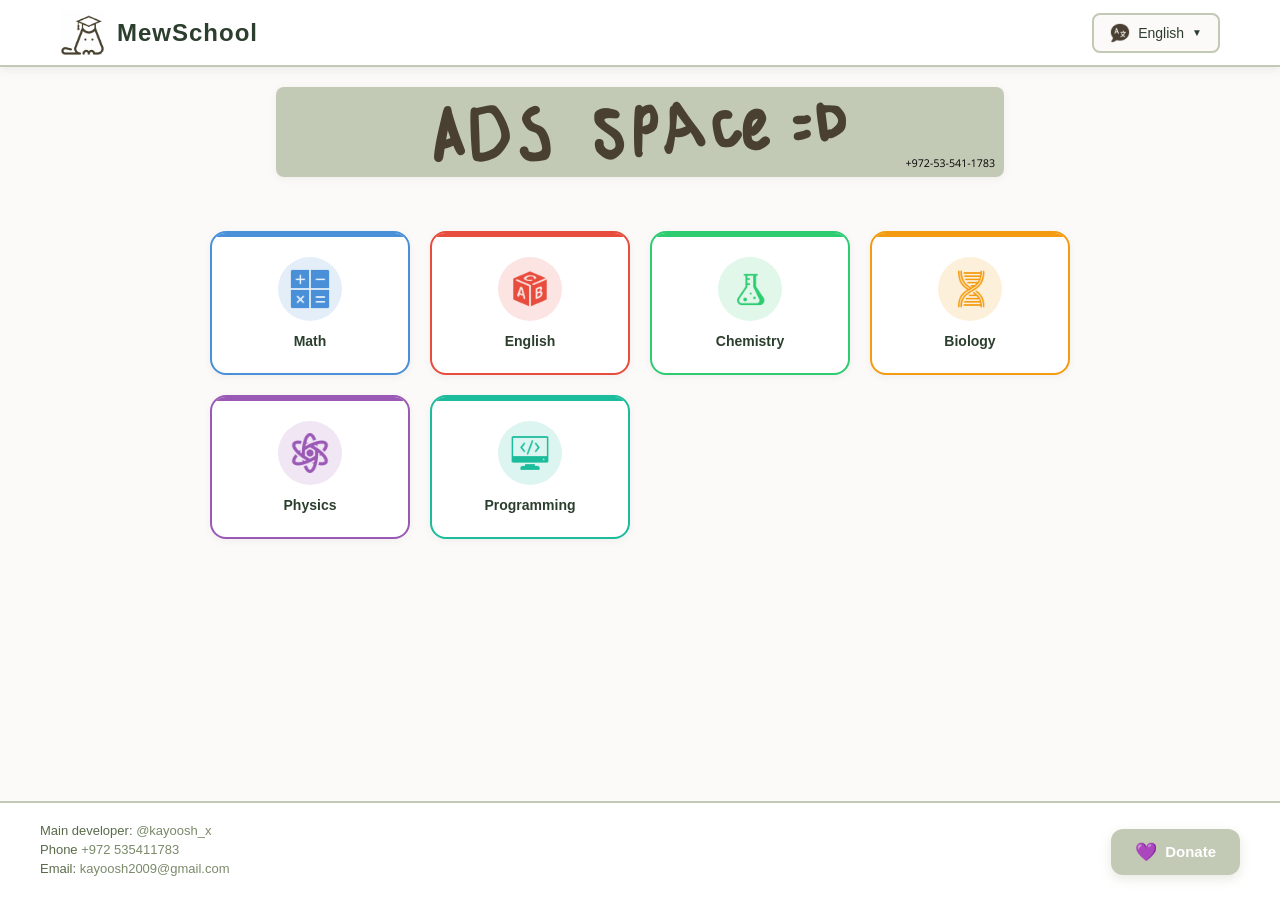
==== index_en.html @ ffbdfb0e "0.0.003" ====
<!DOCTYPE html>
<html lang="ru">
<head>
    <meta charset="UTF-8">
    <meta name="viewport" content="width=device-width, initial-scale=1.0">
    <title>MewSchool</title>
    <link rel="stylesheet" href="css/index_ru.css">
</head>
<body>

    <nav class="navbar">
        <div class="navbar-container">
            <a href="index.html" class="navbar-logo">
                <img src="img/logo_nav.png" alt="MewSchool Logo">
                <span class="navbar-title">MewSchool</span>
            </a>
            <div class="lang-selector">
                <button class="lang-btn" id="langBtn">
                    <img src="img/icons/lang.png" alt="Language" class="lang-main-icon">
                    <span class="lang-current">English</span>
                    <span class="lang-arrow">▼</span>
                </button>
                <div class="lang-dropdown" id="langDropdown">
                    <a href="index_en.html" data-lang="en" data-page="index_en.html">
                        <img src="img/icons/en.png" alt="USA" class="lang-flag">
                        <span>English</span>
                    </a>
                    <a href="index_ru.html" data-lang="ru" data-page="index_ru.html">
                        <img src="img/icons/ru.png" alt="Russia" class="lang-flag">
                        <span>Русский</span>
                    </a>
                    <a href="index.html" data-lang="he" data-page="index.html">
                        <img src="img/icons/he.png" alt="Israel" class="lang-flag">
                        <span>עברית</span>
                    </a>
                </div>
            </div>
        </div>
    </nav>

    <section class="ad-banner">
        <a href="#">
            <img src="img/adbanner_he.png" alt="Advertisement" width="728" height="90">
        </a>
    </section>
    
    <section class="subjects-section">
        <div class="subjects-grid">

            <a href="#" class="subject-card" style="--card-color: #4A90D9;">
                <div class="subject-icon">
                    <img src="img/icons/math.png" alt="מתמטיקה">
                </div>
                <span class="subject-name">Math</span>
            </a>

            <a href="#" class="subject-card" style="--card-color: #E74C3C;">
                <div class="subject-icon">
                    <img src="img/icons/english.png" alt="אנגלית">
                </div>
                <span class="subject-name">English</span>
            </a>

            <a href="#" class="subject-card" style="--card-color: #2ECC71;">
                <div class="subject-icon">
                    <img src="img/icons/chemistry.png" alt="כימיה">
                </div>
                <span class="subject-name">Chemistry</span>
            </a>

            <a href="#" class="subject-card" style="--card-color: #F39C12;">
                <div class="subject-icon">
                    <img src="img/icons/biology.png" alt="ביולוגיה">
                </div>
                <span class="subject-name">Biology</span>
            </a>

            <a href="#" class="subject-card" style="--card-color: #9B59B6;">
                <div class="subject-icon">
                    <img src="img/icons/physics.png" alt="פיזיקה">
                </div>
                <span class="subject-name">Physics</span>
            </a>

            <a href="#" class="subject-card" style="--card-color: #1ABC9C;">
                <div class="subject-icon">
                    <img src="img/icons/programming.png" alt="תכנות">
                </div>
                <span class="subject-name">Programming</span>
            </a>

        </div>
    </section>

    <footer class="footer">
        <div class="footer-container">
            <div class="footer-info">
                <p>Main developer: <a href="#">@kayoosh_x</a></p>
                <p>Phone <a href="tel:+972535411783">+972 535411783</a></p>
                <p>Email: <a href="mailto:kayoosh2009@gmail.com">kayoosh2009@gmail.com</a></p>
            </div>
            
            <a href="#" class="donate-btn">
                <span class="donate-icon">💜</span>
                <span>Donate</span>
            </a>
        </div>
    </footer>

    <!-- Подключаем ваш JS файл -->
    <script src="js/index.js"></script>
</body>
</html>
---- css/index_ru.css ----
* {
    margin: 0;
    padding: 0;
    box-sizing: border-box;
}

body {
    font-family: 'Segoe UI', Tahoma, Arial, sans-serif;
    background-color: #fcf9f9;
    color: #2c3e2d;
    min-height: 100vh;
    display: flex;
    flex-direction: column;
    direction: ltr;
}

a {
    text-decoration: none;
    color: inherit;
}

/* ===== NAVBAR ===== */
.navbar {
    background-color: #ffffff;
    border-bottom: 2px solid #c2c9b5;
    position: sticky;
    top: 0;
    z-index: 1000;
    box-shadow: 0 2px 10px rgba(0, 0, 0, 0.08);
}

.navbar-container {
    max-width: 1200px;
    margin: 0 auto;
    padding: 10px 20px;
    display: flex;
    justify-content: space-between;
    align-items: center;
}

.navbar-logo {
    display: flex;
    align-items: center;
    gap: 12px;
    transition: transform 0.3s ease;
}

.navbar-logo:hover {
    transform: scale(1.02);
}

.navbar-logo img {
    height: 45px;
    width: auto;
}

.navbar-title {
    font-size: 24px;
    font-weight: 700;
    color: #2c3e2d;
    letter-spacing: 1px;
}

/* ===== LANGUAGE SELECTOR ===== */
.lang-selector {
    position: relative;
}

.lang-btn {
    background: #fcf9f9;
    border: 2px solid #c2c9b5;
    color: #2c3e2d;
    padding: 8px 16px;
    border-radius: 8px;
    cursor: pointer;
    display: flex;
    align-items: center;
    gap: 8px;
    font-size: 14px;
    transition: all 0.3s ease;
}

.lang-btn:hover {
    background: #c2c9b5;
    color: #ffffff;
}

.lang-main-icon {
    width: 20px;
    height: 20px;
    object-fit: contain;
}

.lang-arrow {
    font-size: 10px;
    transition: transform 0.3s ease;
}

.lang-selector.active .lang-arrow {
    transform: rotate(180deg);
}

.lang-dropdown {
    position: absolute;
    top: calc(100% + 8px);
    left: 0;
    background: #ffffff;
    border: 2px solid #c2c9b5;
    border-radius: 8px;
    overflow: hidden;
    opacity: 0;
    visibility: hidden;
    transform: translateY(-10px);
    transition: all 0.3s ease;
    min-width: 160px;
    box-shadow: 0 8px 20px rgba(0, 0, 0, 0.1);
}

.lang-selector.active .lang-dropdown {
    opacity: 1;
    visibility: visible;
    transform: translateY(0);
}

.lang-dropdown a {
    display: flex;
    align-items: center;
    gap: 10px;
    padding: 10px 16px;
    color: #2c3e2d;
    transition: background 0.2s ease;
    font-size: 14px;
}

.lang-dropdown a:hover {
    background: #c2c9b5;
    color: #ffffff;
}

.lang-dropdown a.active-lang {
    color: #5a6b4a;
    font-weight: bold;
    background: #f0ede6;
}

.lang-flag {
    width: 24px;
    height: 16px;
    object-fit: cover;
    border-radius: 2px;
}

/* ===== LANGUAGE SELECTOR ===== */
.lang-selector {
    position: relative;
}

.lang-btn {
    background: #fcf9f9;
    border: 2px solid #c2c9b5;
    color: #2c3e2d;
    padding: 8px 16px;
    border-radius: 8px;
    cursor: pointer;
    display: flex;
    align-items: center;
    gap: 8px;
    font-size: 14px;
    transition: all 0.3s ease;
}

.lang-btn:hover {
    background: #c2c9b5;
    color: #ffffff;
}

.lang-icon {
    font-size: 16px;
}

.lang-arrow {
    font-size: 10px;
    transition: transform 0.3s ease;
}

.lang-selector.active .lang-arrow {
    transform: rotate(180deg);
}

.lang-dropdown {
    position: absolute;
    top: calc(100% + 8px);
    left: 0;
    background: #ffffff;
    border: 2px solid #c2c9b5;
    border-radius: 8px;
    overflow: hidden;
    opacity: 0;
    visibility: hidden;
    transform: translateY(-10px);
    transition: all 0.3s ease;
    min-width: 140px;
    box-shadow: 0 8px 20px rgba(0, 0, 0, 0.1);
}

.lang-selector.active .lang-dropdown {
    opacity: 1;
    visibility: visible;
    transform: translateY(0);
}

.lang-dropdown a {
    display: block;
    padding: 10px 16px;
    color: #2c3e2d;
    transition: background 0.2s ease;
    font-size: 14px;
}

.lang-dropdown a:hover {
    background: #c2c9b5;
    color: #ffffff;
}

.lang-dropdown a.active-lang {
    color: #5a6b4a;
    font-weight: bold;
    background: #f0ede6;
}

/* ===== AD BANNER ===== */
.ad-banner {
    display: flex;
    justify-content: center;
    padding: 20px;
    background: transparent;
}

.ad-banner img {
    max-width: 100%;
    height: auto;
    border-radius: 8px;
    transition: transform 0.3s ease;
    box-shadow: 0 2px 10px rgba(0, 0, 0, 0.05);
}

.ad-banner img:hover {
    transform: scale(1.02);
}

/* ===== SUBJECTS SECTION ===== */
.subjects-section {
    flex: 1;
    max-width: 900px;
    margin: 0 auto;
    padding: 30px 20px;
    width: 100%;
}

.subjects-grid {
    display: grid;
    grid-template-columns: repeat(4, 1fr);
    gap: 20px;
}

/* ===== SUBJECT CARD ===== */
.subject-card {
    background: #ffffff;
    border: 2px solid var(--card-color, #c2c9b5);
    border-radius: 16px;
    padding: 24px 16px;
    display: flex;
    flex-direction: column;
    align-items: center;
    gap: 12px;
    transition: all 0.3s ease;
    position: relative;
    overflow: hidden;
    box-shadow: 0 2px 8px rgba(0, 0, 0, 0.05);
}

.subject-card::before {
    content: '';
    position: absolute;
    top: 0;
    left: 0;
    right: 0;
    height: 4px;
    background: var(--card-color, #c2c9b5);
}

.subject-card:hover {
    transform: translateY(-5px);
    box-shadow: 0 8px 25px rgba(0, 0, 0, 0.12),
        0 0 15px color-mix(in srgb, var(--card-color) 20%, transparent);
    border-color: var(--card-color);
}

.subject-icon {
    width: 64px;
    height: 64px;
    display: flex;
    align-items: center;
    justify-content: center;
    border-radius: 50%;
    background: color-mix(in srgb, var(--card-color) 15%, #ffffff);
    padding: 12px;
}

.subject-icon img {
    width: 100%;
    height: 100%;
    object-fit: contain;
}

.subject-name {
    font-size: 14px;
    font-weight: 600;
    text-align: center;
    color: #2c3e2d;
}

/* ===== FOOTER ===== */
.footer {
    background: #ffffff;
    border-top: 2px solid #c2c9b5;
    padding: 20px;
    margin-top: auto;
}

.footer-container {
    max-width: 1200px;
    margin: 0 auto;
    display: flex;
    justify-content: space-between;
    align-items: center;
    flex-wrap: wrap;
    gap: 15px;
}

.footer-info p {
    font-size: 13px;
    color: #5a6b4a;
    margin-bottom: 4px;
}

.footer-info a {
    color: #7a8a6a;
    transition: color 0.2s ease;
}

.footer-info a:hover {
    color: #5a6b4a;
}

/* ===== DONATE BUTTON ===== */
.donate-btn {
    display: flex;
    align-items: center;
    gap: 8px;
    background: #c2c9b5;
    color: #ffffff;
    padding: 12px 24px;
    border-radius: 12px;
    font-size: 15px;
    font-weight: 600;
    transition: all 0.3s ease;
    box-shadow: 0 4px 12px rgba(194, 201, 181, 0.4);
}

.donate-btn:hover {
    transform: translateY(-2px);
    box-shadow: 0 6px 20px rgba(194, 201, 181, 0.6);
    background: #a8b09a;
}

.donate-icon {
    font-size: 18px;
}

/* ===== RESPONSIVE ===== */
@media (max-width: 768px) {
    .subjects-grid {
        grid-template-columns: repeat(2, 1fr);
        gap: 15px;
    }

    .footer-container {
        flex-direction: column;
        text-align: center;
    }

    .navbar-container {
        padding: 8px 15px;
    }

    .navbar-logo img {
        height: 35px;
    }
}

@media (max-width: 480px) {
    .subjects-grid {
        grid-template-columns: repeat(2, 1fr);
        gap: 10px;
    }

    .subject-card {
        padding: 18px 10px;
    }

    .subject-icon {
        width: 48px;
        height: 48px;
    }

    .subject-name {
        font-size: 12px;
    }
}
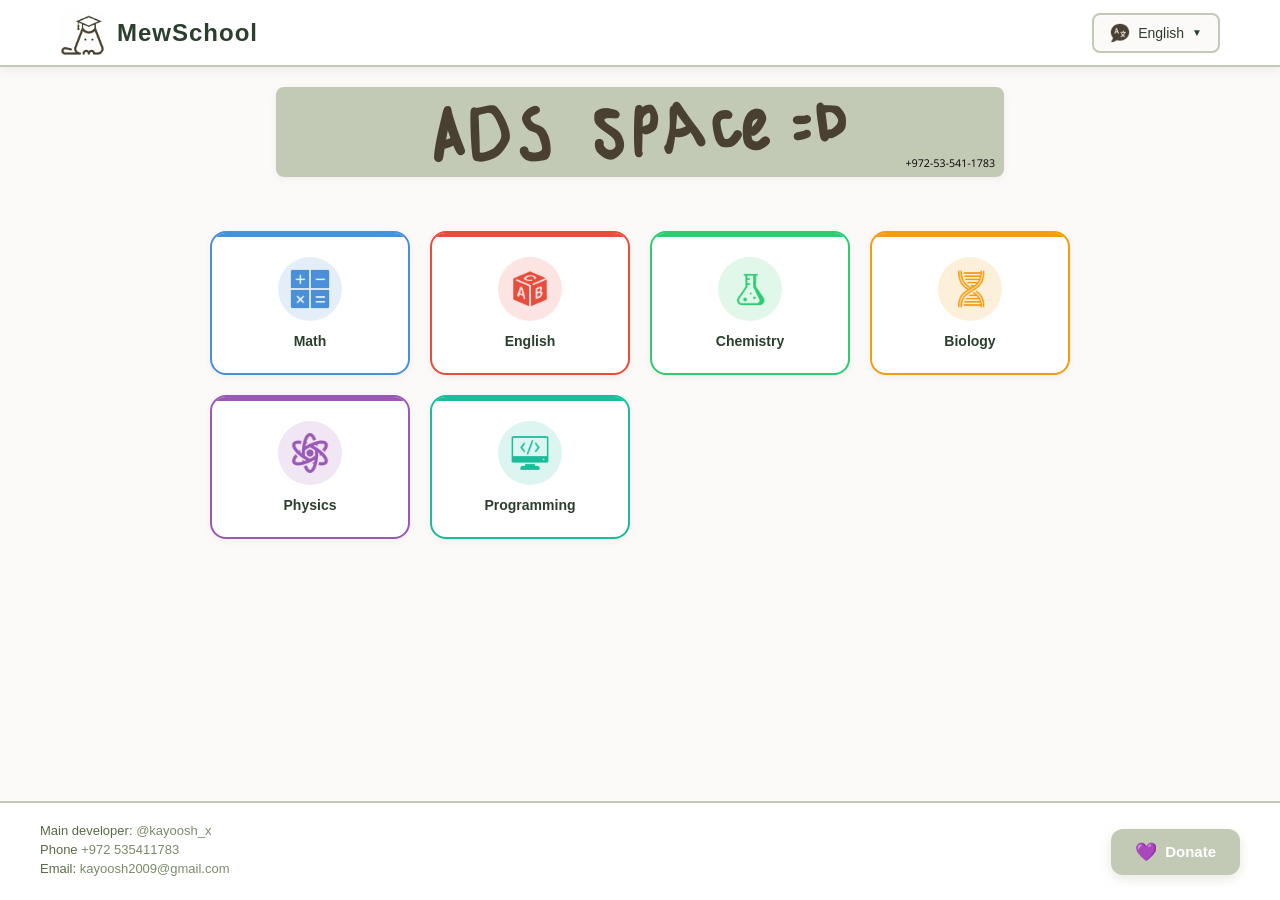
==== commit 29b52756: "0.0.005" ====
--- a/index_en.html
+++ b/index_en.html
@@ -47,7 +47,7 @@
     <section class="subjects-section">
         <div class="subjects-grid">
 
-            <a href="#" class="subject-card" style="--card-color: #4A90D9;">
+            <a href="app/en/math.html" class="subject-card" style="--card-color: #4A90D9;">
                 <div class="subject-icon">
                     <img src="img/icons/math.png" alt="מתמטיקה">
                 </div>
